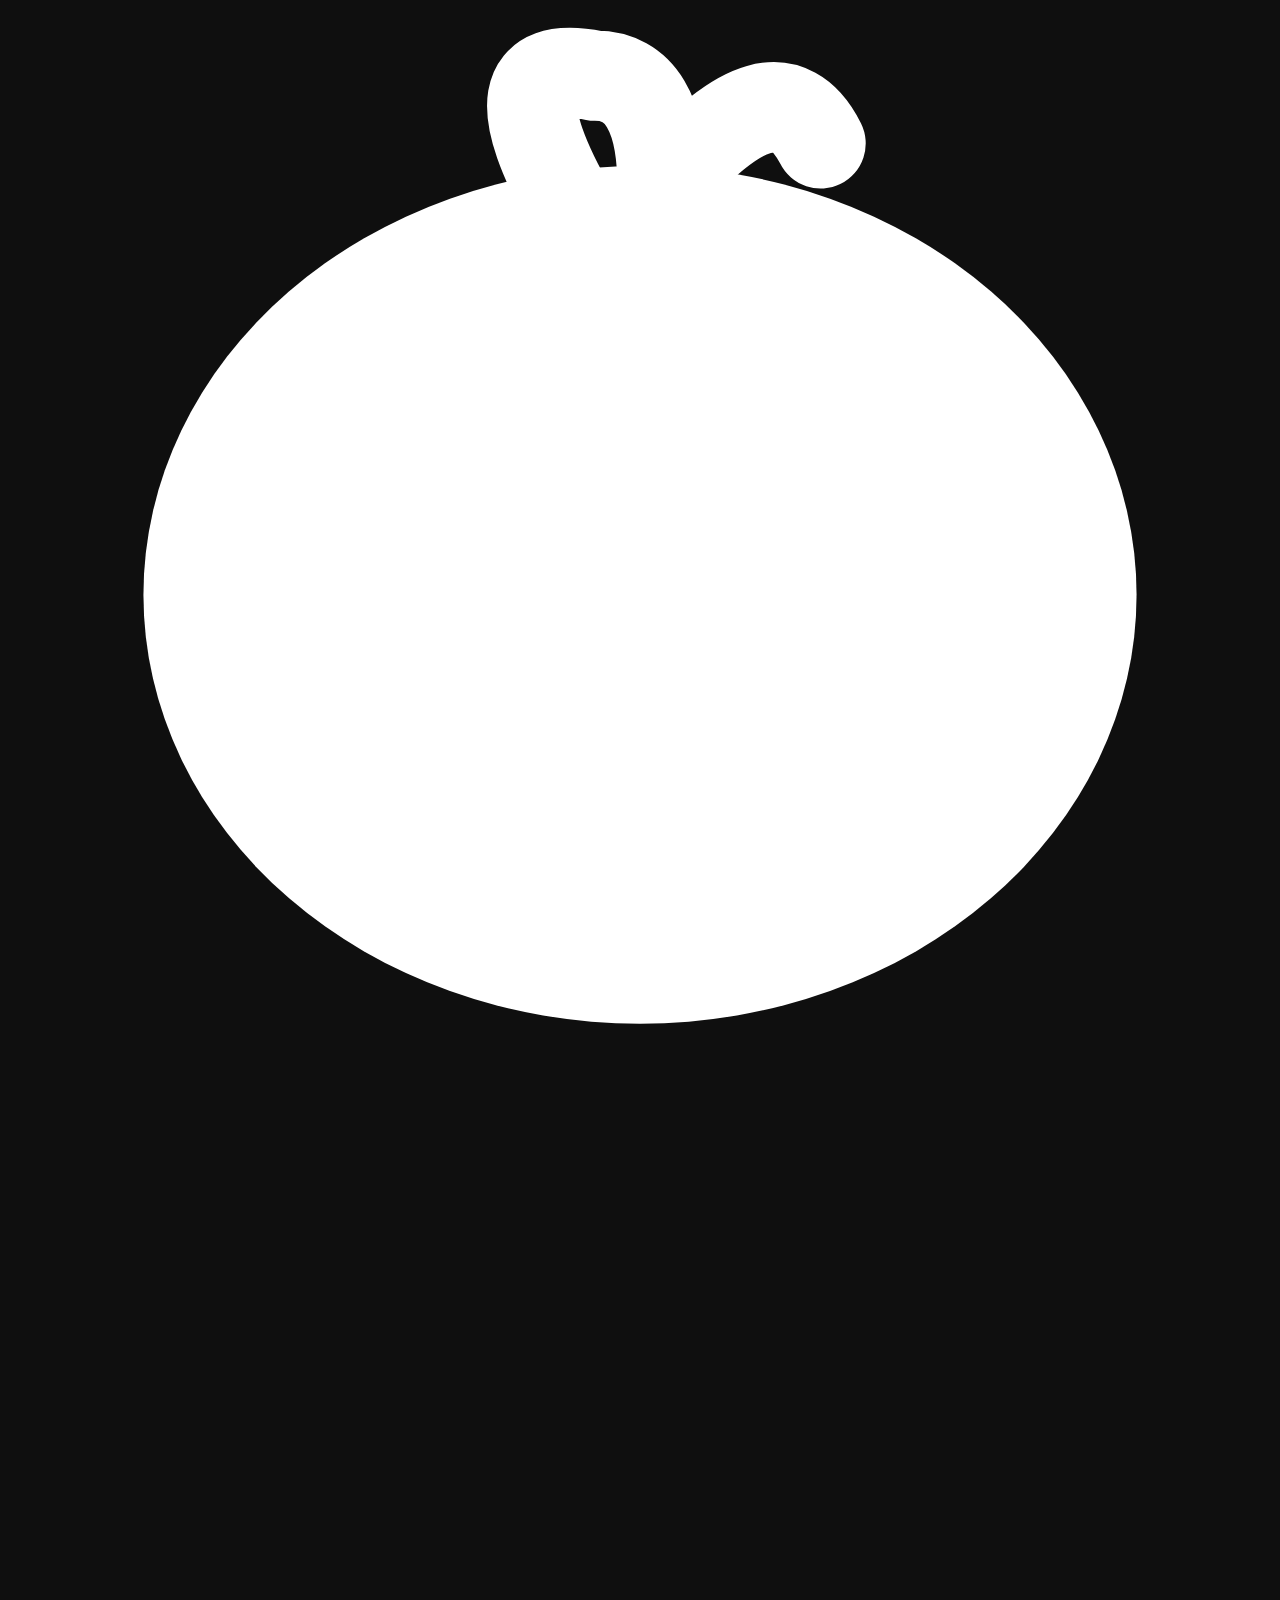
==== frontend-dist/index.html @ 3b554aa4 "Update index.html" ====
<!doctype html><html lang=""><head><meta charset="utf-8"><meta http-equiv="X-UA-Compatible" content="IE=edge"><meta name="viewport" content="width=device-width,initial-scale=1,maximum-scale=1,user-scalable=no,viewport-fit=cover"><script data-cfasync="false">(() => {
      const root = document.documentElement;
      let cached = {};
      try { cached = JSON.parse(localStorage.getItem('vuex') || '{}') || {}; } catch {}
      const hour = new Date().getHours();
      const dark = cached.cusDarkMode && typeof cached.useDarkMode === 'boolean'
        ? cached.useDarkMode
        : matchMedia('(prefers-color-scheme: dark)').matches || hour >= 22 || hour < 6;
      root.classList.add('entry-loading');
      root.classList.toggle('dark', dark);
      // 配置请求与应用资源并行，标题不必等主应用启动后才出现。
      const configReady = fetch('/api/userConfig', { credentials: 'same-origin' })
        .then(response => response.ok ? response.json() : null)
        .catch(() => null);
      window.__siteEntryBootstrap = { config: cached.userConfig, configReady };
    })();</script><style>html.entry-loading { background: #f5f5f7; }
    html.entry-loading.dark { background: #0f0f0f; color-scheme: dark; }</style><link rel="preload" href="/entry/entry-loader.c76da827.js" as="script"><link rel="icon" href="/static/media/logo.png"><link rel="apple-touch-icon" href="/static/media/logo.png"><link rel="mask-icon" href="/static/media/logo.png" color="#f4b400"><link rel="preload" href="/fonts/Pacifico-Regular.dc63ac94.woff2" as="font" type="font/woff2" crossorigin><meta name="description" content="Sanyue ImgHub - A modern file hosting platform"><meta name="keywords" content="Sanyue, ImgHub, file hosting, image hosting, cloud storage"><meta name="author" content="SanyueQi"><title>Sanyue ImgHub</title><link rel="stylesheet" href="/entry/entry-loader.f41470d3.css"><link rel="stylesheet" href="/css/chunk-vendors.c8a4c1c7.css"><link rel="stylesheet" href="/css/app.7127532f.css">
      <link rel="stylesheet" href="/custom/rainroom.css"><script data-cfasync="false" defer="defer" src="/js/chunk-vendors.afbfd4cf.js"></script><script data-cfasync="false" defer="defer" src="/js/app.b6b1d908.js"></script></head><body><noscript><style>#entry-loader { display: none; }</style><strong>We're sorry but sanyue_imghub doesn't work properly without JavaScript enabled. Please enable it to continue.</strong></noscript><div id="entry-loader" role="status" aria-live="polite" aria-label="Loading"><div class="entry-loader-content"><div class="entry-loader-name" aria-hidden="true"></div><div class="entry-loader-progress" aria-hidden="true"><div class="entry-loader-duck-travel"><div class="entry-loader-duck"><svg class="entry-duck-head" viewBox="0 0 56 48" fill="none"><path d="M25 9Q21 2 26 3Q29 3 29 8M29 8Q34 2 36 6" stroke="currentColor" stroke-width="4" stroke-linecap="round"/><ellipse cx="28" cy="26" rx="22" ry="19" fill="currentColor"/><path d="M15 17Q18 12 24 12" stroke="#fff" stroke-width="3" stroke-linecap="round" opacity="0.22"/><ellipse cx="19.5" cy="25" rx="2" ry="2.7" fill="var(--entry-duck-eye)"/><ellipse cx="36.5" cy="25" rx="2" ry="2.7" fill="var(--entry-duck-eye)"/><g fill="#fff" opacity="0.9"><circle cx="19" cy="24" r="0.7"/><circle cx="36" cy="24" r="0.7"/></g><g fill="var(--entry-duck-cheek)" opacity="0.65"><ellipse cx="14.5" cy="31" rx="3.8" ry="2.4"/><ellipse cx="41.5" cy="31" rx="3.8" ry="2.4"/></g><ellipse cx="28" cy="33" rx="7.5" ry="4.3" fill="var(--entry-duck-beak)"/><path d="M23 33Q28 35 33 33" stroke="var(--entry-duck-mouth)" stroke-width="1.2" stroke-linecap="round"/></svg> <svg class="entry-duck-ripples" viewBox="0 0 56 48" fill="none" stroke="var(--entry-accent)" stroke-width="1" stroke-linecap="round"><path d="M5 46H12M22 47H34M44 46H51"/></svg></div><div class="entry-loader-bar"></div></div><div class="entry-loader-track"></div></div></div></div><div id="app" inert></div><script data-cfasync="false" src="/entry/entry-loader.c76da827.js"></script>
    <script src="/custom/rainroom.js"></script>
    </body></html>
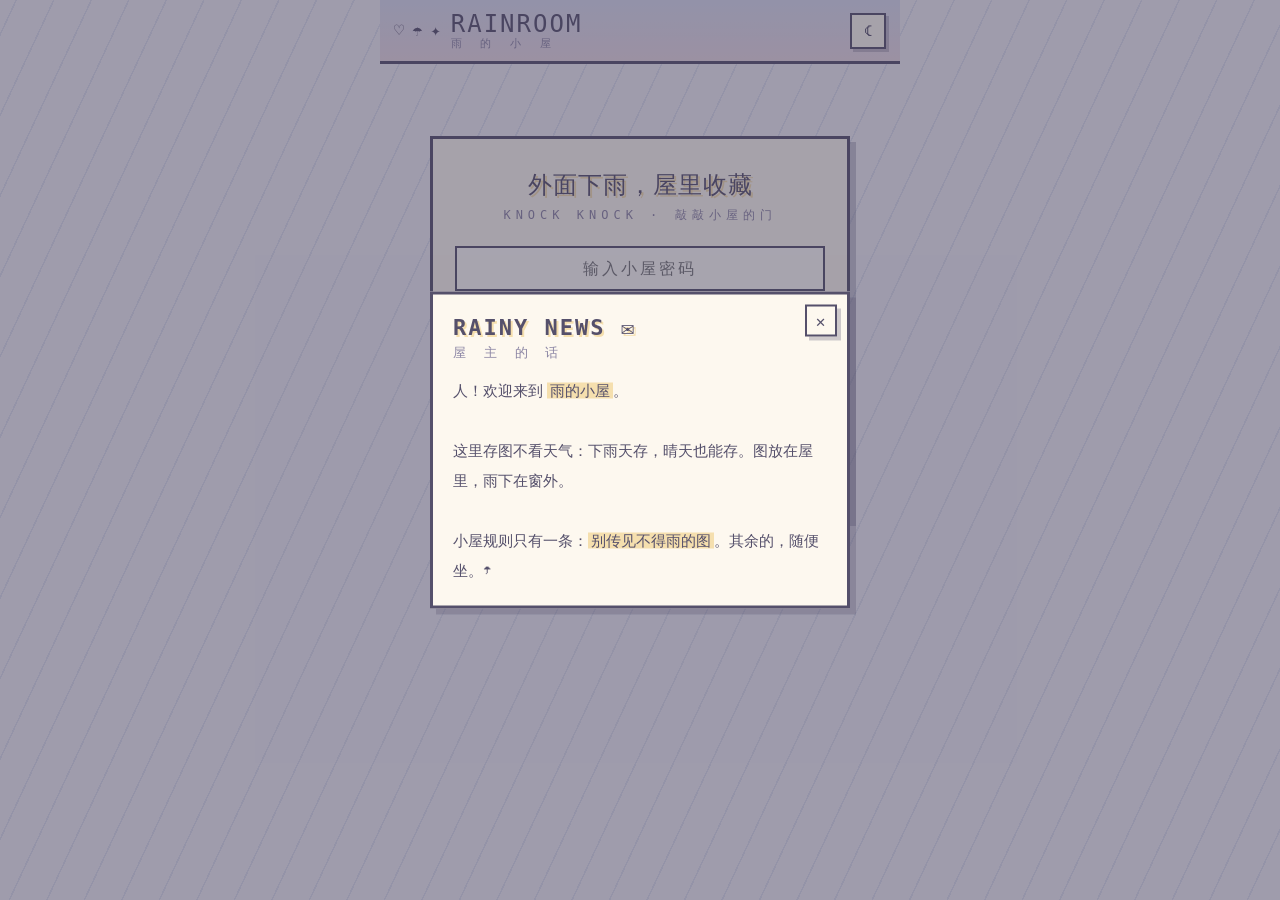
==== commit 0ccaefc4: "Update index.html" ====
--- a/frontend-dist/index.html
+++ b/frontend-dist/index.html
@@ -1,20 +1,410 @@
-<!doctype html><html lang=""><head><meta charset="utf-8"><meta http-equiv="X-UA-Compatible" content="IE=edge"><meta name="viewport" content="width=device-width,initial-scale=1,maximum-scale=1,user-scalable=no,viewport-fit=cover"><script data-cfasync="false">(() => {
-      const root = document.documentElement;
-      let cached = {};
-      try { cached = JSON.parse(localStorage.getItem('vuex') || '{}') || {}; } catch {}
-      const hour = new Date().getHours();
-      const dark = cached.cusDarkMode && typeof cached.useDarkMode === 'boolean'
-        ? cached.useDarkMode
-        : matchMedia('(prefers-color-scheme: dark)').matches || hour >= 22 || hour < 6;
-      root.classList.add('entry-loading');
-      root.classList.toggle('dark', dark);
-      // 配置请求与应用资源并行，标题不必等主应用启动后才出现。
-      const configReady = fetch('/api/userConfig', { credentials: 'same-origin' })
-        .then(response => response.ok ? response.json() : null)
-        .catch(() => null);
-      window.__siteEntryBootstrap = { config: cached.userConfig, configReady };
-    })();</script><style>html.entry-loading { background: #f5f5f7; }
-    html.entry-loading.dark { background: #0f0f0f; color-scheme: dark; }</style><link rel="preload" href="/entry/entry-loader.c76da827.js" as="script"><link rel="icon" href="/static/media/logo.png"><link rel="apple-touch-icon" href="/static/media/logo.png"><link rel="mask-icon" href="/static/media/logo.png" color="#f4b400"><link rel="preload" href="/fonts/Pacifico-Regular.dc63ac94.woff2" as="font" type="font/woff2" crossorigin><meta name="description" content="Sanyue ImgHub - A modern file hosting platform"><meta name="keywords" content="Sanyue, ImgHub, file hosting, image hosting, cloud storage"><meta name="author" content="SanyueQi"><title>Sanyue ImgHub</title><link rel="stylesheet" href="/entry/entry-loader.f41470d3.css"><link rel="stylesheet" href="/css/chunk-vendors.c8a4c1c7.css"><link rel="stylesheet" href="/css/app.7127532f.css">
-      <link rel="stylesheet" href="/custom/rainroom.css"><script data-cfasync="false" defer="defer" src="/js/chunk-vendors.afbfd4cf.js"></script><script data-cfasync="false" defer="defer" src="/js/app.b6b1d908.js"></script></head><body><noscript><style>#entry-loader { display: none; }</style><strong>We're sorry but sanyue_imghub doesn't work properly without JavaScript enabled. Please enable it to continue.</strong></noscript><div id="entry-loader" role="status" aria-live="polite" aria-label="Loading"><div class="entry-loader-content"><div class="entry-loader-name" aria-hidden="true"></div><div class="entry-loader-progress" aria-hidden="true"><div class="entry-loader-duck-travel"><div class="entry-loader-duck"><svg class="entry-duck-head" viewBox="0 0 56 48" fill="none"><path d="M25 9Q21 2 26 3Q29 3 29 8M29 8Q34 2 36 6" stroke="currentColor" stroke-width="4" stroke-linecap="round"/><ellipse cx="28" cy="26" rx="22" ry="19" fill="currentColor"/><path d="M15 17Q18 12 24 12" stroke="#fff" stroke-width="3" stroke-linecap="round" opacity="0.22"/><ellipse cx="19.5" cy="25" rx="2" ry="2.7" fill="var(--entry-duck-eye)"/><ellipse cx="36.5" cy="25" rx="2" ry="2.7" fill="var(--entry-duck-eye)"/><g fill="#fff" opacity="0.9"><circle cx="19" cy="24" r="0.7"/><circle cx="36" cy="24" r="0.7"/></g><g fill="var(--entry-duck-cheek)" opacity="0.65"><ellipse cx="14.5" cy="31" rx="3.8" ry="2.4"/><ellipse cx="41.5" cy="31" rx="3.8" ry="2.4"/></g><ellipse cx="28" cy="33" rx="7.5" ry="4.3" fill="var(--entry-duck-beak)"/><path d="M23 33Q28 35 33 33" stroke="var(--entry-duck-mouth)" stroke-width="1.2" stroke-linecap="round"/></svg> <svg class="entry-duck-ripples" viewBox="0 0 56 48" fill="none" stroke="var(--entry-accent)" stroke-width="1" stroke-linecap="round"><path d="M5 46H12M22 47H34M44 46H51"/></svg></div><div class="entry-loader-bar"></div></div><div class="entry-loader-track"></div></div></div></div><div id="app" inert></div><script data-cfasync="false" src="/entry/entry-loader.c76da827.js"></script>
-    <script src="/custom/rainroom.js"></script>
-    </body></html>
+<!DOCTYPE html>
+<html lang="zh-CN">
+<head>
+<meta charset="UTF-8">
+<meta name="viewport" content="width=device-width,initial-scale=1,maximum-scale=1,user-scalable=no,viewport-fit=cover">
+<title>RAINROOM · 雨的小屋</title>
+<style>
+/* ============ RAINROOM 像素设计系统（与 rainroom.css 同源） ============ */
+:root{
+  --bg:#efedf4; --card:#fdf8ef; --ink:#55506b; --ink-soft:#8a84a3;
+  --rain:#aebcd8; --blue:#9db8dd; --blue-deep:#7d9cc9;
+  --pink:#e8b4c4; --yellow:#f5dfae; --mint:#b5d4c4;
+  --shadow:rgba(85,80,107,.28);
+}
+body.dark{
+  --bg:#3a3752; --card:#4c4867; --ink:#d8d3ea; --ink-soft:#9c96b8;
+  --rain:#6f7ba0; --blue:#5f7dae; --blue-deep:#4d6a96;
+  --pink:#a97e90; --yellow:#a89260; --mint:#6f9484;
+  --shadow:rgba(20,18,35,.55);
+}
+*{margin:0;padding:0;box-sizing:border-box;-webkit-tap-highlight-color:transparent}
+body{
+  font-family:ui-monospace,SFMono-Regular,Menlo,Consolas,"VT323",monospace;
+  background:var(--bg);color:var(--ink);min-height:100vh;padding-bottom:70px;
+  transition:background .25s;
+}
+body::before{
+  content:"";position:fixed;inset:0;pointer-events:none;z-index:0;
+  background:repeating-linear-gradient(115deg,transparent 0 14px,var(--rain) 14px 15.5px,transparent 15.5px 34px);
+  opacity:.30;
+}
+.wrap{position:relative;z-index:1;max-width:520px;margin:0 auto;padding:0 14px}
+.pcard{background:var(--card);border:3px solid var(--ink);box-shadow:6px 6px 0 var(--shadow);border-radius:0}
+.pbtn{
+  font:inherit;font-size:16px;color:var(--ink);background:var(--card);
+  border:2.5px solid var(--ink);box-shadow:4px 4px 0 var(--shadow);
+  padding:10px 16px;border-radius:0;cursor:pointer;user-select:none;letter-spacing:1px;
+}
+.pbtn:active{transform:translate(4px,4px);box-shadow:0 0 0 var(--shadow)}
+.pbtn.blue{background:var(--blue)} .pbtn.pink{background:var(--pink)}
+.pbtn.yellow{background:var(--yellow)} .pbtn.mint{background:var(--mint)}
+.pbtn:disabled{opacity:.55;cursor:not-allowed}
+input.pbtn,textarea{font:inherit}
+.pin{
+  width:100%;font:inherit;font-size:16px;padding:11px 14px;color:var(--ink);
+  background:#fffdf8;border:2.5px solid var(--ink);border-radius:0;outline:none;
+}
+body.dark .pin{background:#3f3c58}
+.pin:focus{box-shadow:4px 4px 0 var(--shadow)}
+h1,h2{font-weight:400;letter-spacing:1px}
+.serif{font-family:"Songti SC","Noto Serif SC",serif}
+.hidden{display:none !important}
+a{color:var(--blue-deep);text-decoration:none}
+
+/* ============ 顶栏 ============ */
+.topbar{
+  position:sticky;top:0;z-index:50;margin:0 -14px 16px;padding:12px 14px;
+  background:linear-gradient(180deg,#d9dcee,#e9d9e2);
+  border-bottom:3px solid var(--ink);
+  display:flex;align-items:center;gap:10px;
+}
+body.dark .topbar{background:linear-gradient(180deg,#45416a,#3a3752)}
+.sq{display:flex;gap:8px;align-items:center;font-size:17px;line-height:1}
+.sq span{display:inline-block}
+.brand{flex:1;font-size:24px;letter-spacing:2px;line-height:1}
+.brand small{display:block;font-size:11px;letter-spacing:6px;color:var(--ink-soft);margin-top:2px}
+.iconbtn{
+  width:36px;height:36px;background:var(--card);border:2.5px solid var(--ink);
+  box-shadow:3px 3px 0 var(--shadow);display:flex;align-items:center;justify-content:center;
+  font-size:17px;cursor:pointer;user-select:none;color:var(--ink);padding:0;
+}
+
+/* ============ Hero ============ */
+.hero{
+  position:relative;overflow:hidden;padding:26px 20px 22px;margin-bottom:22px;
+  background:
+    radial-gradient(var(--rain) 2.2px,transparent 2.6px) 0 0/18px 18px,
+    radial-gradient(var(--rain) 1.4px,transparent 1.8px) 9px 9px/18px 18px,
+    var(--card);
+  border:3px solid var(--ink);box-shadow:8px 8px 0 var(--shadow);
+}
+.hero .tag{font-size:13px;letter-spacing:4px;color:var(--ink-soft);margin-bottom:10px}
+.hero h1{font-size:clamp(30px,8vw,42px);line-height:1.1;text-shadow:3px 3px 0 var(--pink);margin-bottom:12px}
+.hero .cn{font-size:16px;line-height:2;margin-bottom:16px}
+.hero .chips{display:flex;gap:10px;flex-wrap:wrap}
+.hero .chip{font-size:14px;padding:5px 12px;background:var(--card);border:2.5px solid var(--ink);box-shadow:3px 3px 0 var(--shadow)}
+.hero .chip.m{background:var(--mint)} .hero .chip.p{background:var(--pink)} .hero .chip.y{background:var(--yellow)}
+.deco{position:absolute;pointer-events:none;opacity:.9}
+.d1{top:12px;right:16px;font-size:22px;display:inline-block;animation:sway 3.2s ease-in-out infinite}
+.d2{bottom:12px;right:48px;font-size:20px}
+@keyframes sway{0%,100%{transform:rotate(-8deg)}50%{transform:rotate(8deg)}}
+
+/* ============ 门（密码登录） ============ */
+.gate{max-width:420px;margin:8vh auto 0;padding:30px 22px;text-align:center;position:relative}
+.gate h2{font-size:24px;margin-bottom:6px;text-shadow:2px 2px 0 var(--yellow)}
+.gate .sub{font-size:12px;letter-spacing:5px;color:var(--ink-soft);margin-bottom:22px}
+.gate .pin{text-align:center;margin-bottom:14px;letter-spacing:3px}
+.gate .err{color:#c0657a;font-size:13px;margin-top:10px;min-height:18px}
+.gate .shake{animation:shake .4s}
+@keyframes shake{0%,100%{transform:translateX(0)}25%{transform:translateX(-8px)}75%{transform:translateX(8px)}}
+.gate .note{margin-top:20px;font-size:13px;color:var(--ink-soft)}
+
+/* ============ 上传区 ============ */
+.drop{
+  border:3px dashed var(--ink);padding:28px 14px;text-align:center;
+  margin-bottom:18px;transition:background .15s;
+}
+.dragging{background:rgba(157,184,221,.18)}
+.drop h2{font-size:22px;letter-spacing:2px;margin-bottom:6px}
+.drop .tip{font-size:14px;color:var(--ink-soft);margin-bottom:16px}
+.drop .pbtn{width:70%;font-size:18px;padding:12px}
+
+/* ============ 结果列表 ============ */
+.item{margin-bottom:16px;padding:14px}
+.item .row{display:flex;gap:12px;align-items:flex-start}
+.item img{width:72px;height:72px;object-fit:cover;border:2.5px solid var(--ink);background:var(--bg);flex:none}
+.item .meta{flex:1;min-width:0}
+.item .name{font-size:13px;word-break:break-all;margin-bottom:4px;color:var(--ink-soft)}
+.item .url{font-size:13px;word-break:break-all;background:var(--bg);border:2px solid var(--ink);padding:6px 8px;margin-bottom:8px;user-select:all}
+.item .btns{display:flex;gap:8px;flex-wrap:wrap}
+.item .btns .pbtn{font-size:13px;padding:6px 10px;box-shadow:3px 3px 0 var(--shadow)}
+.bar{height:14px;border:2.5px solid var(--ink);background:var(--card);margin-top:10px;position:relative;overflow:hidden}
+.bar i{position:absolute;inset:0;width:0%;background:var(--blue);transition:width .2s}
+.item .stat{font-size:12px;color:var(--ink-soft);margin-top:6px}
+
+/* ============ 底栏 ============ */
+.tabs{position:fixed;left:0;right:0;bottom:0;z-index:50;background:var(--card);border-top:3px solid var(--ink);display:flex}
+.tab{flex:1;padding:10px 0 12px;text-align:center;font-size:15px;letter-spacing:2px;cursor:pointer;user-select:none}
+.tab .ic{display:block;font-size:19px;margin-bottom:2px}
+.tab.on{background:var(--mint);box-shadow:inset 0 0 0 3px var(--ink)}
+.foot{text-align:center;font-size:12px;color:var(--ink-soft);padding:18px 0 8px;letter-spacing:2px}
+@media (max-width:360px){.item .btns .pbtn{font-size:12px;padding:5px 8px}}
+/* 公告弹窗 */
+.mask2{position:fixed;inset:0;background:rgba(60,56,86,.45);z-index:98;display:none}
+.mask2.show{display:block}
+.news{
+  position:fixed;left:50%;top:50%;transform:translate(-50%,-50%);z-index:99;
+  width:min(420px,88vw);max-height:76vh;overflow:auto;text-align:left;
+  padding:20px;display:none;
+}
+.news.show{display:block}
+.news h3{font-size:22px;letter-spacing:2px;margin-bottom:4px;text-shadow:2px 2px 0 var(--yellow)}
+.news .sub{font-size:13px;letter-spacing:5px;color:var(--ink-soft);margin-bottom:14px}
+.news .body{font-family:"Songti SC","Noto Serif SC",serif;font-size:15px;line-height:2}
+.news .body em{font-style:normal;background:var(--yellow);padding:0 3px}
+.news .x{position:absolute;top:10px;right:10px;width:32px;height:32px;padding:0;font-size:16px}
+</style>
+</head>
+<body>
+
+<div class="wrap">
+
+  <!-- 顶栏 -->
+  <div class="topbar">
+    <div class="sq"><span>♡</span><span>☂</span><span>✦</span></div>
+    <div class="brand">RAINROOM<small>雨 的 小 屋</small></div>
+    <button class="iconbtn" id="themeBtn" title="切换主题">☾</button>
+  </div>
+
+  <!-- 门 -->
+  <div class="gate pcard" id="gate">
+    <h2>外面下雨，屋里收藏</h2>
+    <div class="sub">KNOCK KNOCK · 敲敲小屋的门</div>
+    <input class="pin" id="pwd" type="password" placeholder="输入小屋密码" autocomplete="current-password">
+    <button class="pbtn blue" id="loginBtn" style="width:100%;font-size:18px;padding:12px">进屋 →</button>
+    <div class="err" id="err"></div>
+    <div class="note"><em style="font-style:italic">Rain keeps time on the window;<br>the room keeps your pictures.</em></div>
+    <button class="pbtn" id="demoBtn" style="margin-top:14px;font-size:13px;padding:8px 14px;opacity:.75">不进屋，门口逛逛（演示）</button>
+  </div>
+
+  <!-- 屋里 -->
+  <div id="home" class="hidden">
+
+    <div class="hero">
+      <span class="deco d1">☂</span><span class="deco d2">☁</span>
+      <div class="tag">♡ WELCOME TO MY RAINY ROOM ♡</div>
+      <h1>IT'S RAINING,<br>COME IN.</h1>
+      <p class="cn serif">外面下雨，屋里收藏。<br>把喜欢的图，好好放进房间。</p>
+      <div class="chips">
+        <span class="chip m">✿ 永久保存</span>
+        <span class="chip p">✦ 原图上传</span>
+        <span class="chip y">♡ 专属相册</span>
+      </div>
+    </div>
+
+    <div class="drop pcard" id="drop">
+      <h2>DROP IMAGE HERE</h2>
+      <p class="tip serif">拖入图片，点击选择，或直接粘贴</p>
+      <button class="pbtn blue" id="pickBtn">选择文件</button>
+      <input type="file" id="file" multiple accept="image/*" class="hidden">
+      <div class="bar hidden" id="bar"><i></i></div>
+    </div>
+
+    <div id="list"></div>
+
+    <div class="foot">rainroom · 图放在屋里，雨下在窗外</div>
+  </div>
+</div>
+
+<div class="mask2" id="newsMask"></div>
+<div class="news pcard" id="news">
+  <button class="pbtn x" id="newsX">✕</button>
+  <h3>RAINY NEWS ✉</h3>
+  <div class="sub">屋 主 的 话</div>
+  <div class="body">
+    人！欢迎来到 <em>雨的小屋</em>。<br><br>
+    这里存图不看天气：下雨天存，晴天也能存。图放在屋里，雨下在窗外。<br><br>
+    小屋规则只有一条：<em>别传见不得雨的图</em>。其余的，随便坐。☂
+  </div>
+</div>
+
+<!-- 底部 Tab -->
+<div class="tabs hidden" id="tabs">
+  <div class="tab on"><span class="ic">✦</span>上传</div>
+  <div class="tab" onclick="location.href='gallery.html'"><span class="ic">▦</span>图库</div>
+  <div class="tab" data-soon="工具间"><span class="ic">✂</span>工具间</div>
+  <div class="tab" data-soon="关于"><span class="ic">☰</span>关于</div>
+</div>
+<div id="toast" style="position:fixed;left:50%;bottom:84px;transform:translateX(-50%);z-index:99;background:var(--card);border:2.5px solid var(--ink);box-shadow:4px 4px 0 var(--shadow);padding:10px 18px;font-size:14px;display:none;white-space:nowrap"></div>
+
+<script>
+/* ================== 配置 ================== */
+var API = '';            // 同域部署时留空；本地调试可填 'https://cloudflare-imgbed-ago.pages.dev'
+var UP_CHANNEL = '';     // 上传渠道名，留空用图床默认渠道
+
+/* ================== 主题 ================== */
+var themeBtn = document.getElementById('themeBtn');
+function applyTheme(d){ document.body.classList.toggle('dark', d); themeBtn.textContent = d ? '☀' : '☾'; try{ localStorage.setItem('rr_theme', d?'1':'0'); }catch(e){} }
+try{ applyTheme(localStorage.getItem('rr_theme')==='1'); }catch(e){}
+themeBtn.onclick = function(){ applyTheme(!document.body.classList.contains('dark')); };
+
+/* ================== 进屋 ================== */
+var gate = document.getElementById('gate'), home = document.getElementById('home'),
+    tabs = document.getElementById('tabs'), pwd = document.getElementById('pwd'),
+    err = document.getElementById('err');
+
+function enter(){
+  gate.classList.add('hidden'); home.classList.remove('hidden'); tabs.classList.remove('hidden');
+}
+function fail(msg){
+  err.textContent = msg || '密码不对，再敲一次';
+  gate.classList.add('shake'); setTimeout(function(){ gate.classList.remove('shake'); }, 450);
+}
+function doLogin(){
+  var p = pwd.value.trim();
+  if(!p){ fail('先输入密码'); return; }
+  err.textContent = '开门中…';
+  fetch(API + '/api/auth/login', {
+    method:'POST',
+    headers:{'Content-Type':'application/json'},
+    credentials:'include',
+    body: JSON.stringify({authCode: p})
+  }).then(function(r){
+    if(r.ok){ err.textContent=''; enter(); }
+    else if(r.status===401){ fail('密码不对，再敲一次'); }
+    else if(r.status===404){ fail('演示模式：本地打开无法连图床'); }
+    else{ fail('门卡住了 ('+r.status+')，稍后再试'); }
+  }).catch(function(){ fail('连不上小屋（本地预览不能真登录，部署后即可）'); });
+}
+document.getElementById('loginBtn').onclick = doLogin;
+pwd.addEventListener('keydown', function(e){ if(e.key==='Enter') doLogin(); });
+document.getElementById('demoBtn').onclick = function(){ enter(); };
+
+/* ================== 上传 ================== */
+var drop = document.getElementById('drop'), fileInput = document.getElementById('file'),
+    pickBtn = document.getElementById('pickBtn'), bar = document.getElementById('bar'),
+    barFill = bar.querySelector('i'), list = document.getElementById('list');
+
+pickBtn.onclick = function(){ fileInput.click(); };
+fileInput.onchange = function(){ uploadAll(fileInput.files); fileInput.value=''; };
+
+['dragenter','dragover'].forEach(function(ev){ drop.addEventListener(ev, function(e){ e.preventDefault(); drop.classList.add('dragging'); }); });
+['dragleave','drop'].forEach(function(ev){ drop.addEventListener(ev, function(e){ e.preventDefault(); drop.classList.remove('dragging'); }); });
+drop.addEventListener('drop', function(e){ if(e.dataTransfer && e.dataTransfer.files.length) uploadAll(e.dataTransfer.files); });
+document.addEventListener('paste', function(e){
+  if(gate.classList.contains('hidden')===false) return;
+  var fs = (e.clipboardData && e.clipboardData.files) || [];
+  if(fs.length) uploadAll(fs);
+});
+
+function esc(s){ return String(s).replace(/[&<>"']/g, function(c){ return {'&':'&amp;','<':'&lt;','>':'&gt;','"':'&quot;',"'":'&#39;'}[c]; }); }
+
+function makeItem(file){
+  var el = document.createElement('div');
+  el.className = 'item pcard';
+  el.innerHTML =
+    '<div class="row">' +
+      '<img alt="">' +
+      '<div class="meta">' +
+        '<div class="name">' + esc(file.name) + '</div>' +
+        '<div class="url hidden"></div>' +
+        '<div class="btns hidden">' +
+          '<button class="pbtn blue" data-k="url">URL</button>' +
+          '<button class="pbtn mint" data-k="md">MD</button>' +
+          '<button class="pbtn yellow" data-k="html">HTML</button>' +
+        '</div>' +
+        '<div class="stat">排队中…</div>' +
+      '</div>' +
+    '</div>' +
+    '<div class="bar"><i></i></div>';
+  list.insertBefore(el, list.firstChild);
+  var url='';
+  try{ url = URL.createObjectURL(file); }catch(e){}
+  if(url) el.querySelector('img').src = url;
+  return el;
+}
+
+function uploadOne(file, onDone){
+  var el = makeItem(file);
+  var stat = el.querySelector('.stat'), fill = el.querySelector('.bar i'),
+      urlBox = el.querySelector('.url'), btns = el.querySelector('.btns');
+
+  var fd = new FormData();
+  fd.append('file', file);
+  var qs = '?serverCompress=0&uploadNameType=0&autoRetry=0&uploadFolder=';
+  if(UP_CHANNEL) qs += '&channelName=' + encodeURIComponent(UP_CHANNEL);
+
+  var xhr = new XMLHttpRequest();
+  xhr.open('POST', API + '/upload' + qs);
+  xhr.withCredentials = true;
+  xhr.upload.onprogress = function(e){
+    if(e.lengthComputable){
+      var p = Math.round(e.loaded/e.total*100);
+      fill.style.width = p + '%';
+      stat.textContent = '上传中 ' + p + '%';
+    } else { stat.textContent = '上传中…'; }
+  };
+  xhr.onload = function(){
+    if(xhr.status >= 200 && xhr.status < 300){
+      var d; try{ d = JSON.parse(xhr.responseText); }catch(e){ d = null; }
+      var rec = (d && (d.data || d)) || {};
+      var src = rec.src || rec.url || rec.fileUrl || '';
+      fill.style.width = '100%';
+      if(src){
+        if(src.charAt(0)==='/') src = location.origin + src;
+        stat.textContent = '✓ 已收好';
+        urlBox.textContent = src;
+        urlBox.classList.remove('hidden');
+        btns.classList.remove('hidden');
+        btns.querySelectorAll('.pbtn').forEach(function(b){
+          b.onclick = function(){
+            var k = b.getAttribute('data-k'), t = src;
+            if(k==='md') t = '!['+file.name+'](' + src + ')';
+            if(k==='html') t = '<img src="' + src + '" alt="' + esc(file.name) + '">';
+            copy(t, b);
+          };
+        });
+      } else {
+        stat.textContent = '✓ 已上传，但没解析出链接：' + xhr.responseText.slice(0,120);
+      }
+    } else {
+      stat.textContent = '✗ 失败 (' + xhr.status + ')：' + String(xhr.responseText||'').slice(0,80);
+    }
+    onDone();
+  };
+  xhr.onerror = function(){ stat.textContent = '✗ 网络错误'; onDone(); };
+  xhr.send(fd);
+}
+
+var queue = [], busy = false;
+function uploadAll(files){
+  for(var i=0;i<files.length;i++) queue.push(files[i]);
+  pump();
+}
+function pump(){
+  if(busy || !queue.length){ if(!queue.length){ bar.classList.add('hidden'); } return; }
+  busy = true;
+  bar.classList.remove('hidden');
+  var f = queue.shift();
+  uploadOne(f, function(){ busy=false; barFill.style.width='0%'; pump(); });
+}
+
+function copy(t, btn){  var done = function(){ var o=btn.textContent; btn.textContent='✓ 已复制'; setTimeout(function(){ btn.textContent=o; },1200); };
+  if(navigator.clipboard && navigator.clipboard.writeText){
+    navigator.clipboard.writeText(t).then(done).catch(function(){ legacy(); });
+  } else legacy();
+  function legacy(){
+    var ta = document.createElement('textarea');
+    ta.value = t; document.body.appendChild(ta); ta.select();
+    try{ document.execCommand('copy'); }catch(e){}
+    ta.remove(); done();
+  }
+}
+
+/* 公告（每天第一次进屋时弹一次） */
+var newsMask = document.getElementById('newsMask'), news = document.getElementById('news');
+function closeNews(){
+  newsMask.classList.remove('show'); news.classList.remove('show');
+  try{ localStorage.setItem('rr_news', new Date().toISOString().slice(0,10)); }catch(e){}
+}
+document.getElementById('newsX').onclick = closeNews;
+newsMask.onclick = closeNews;
+setTimeout(function(){
+  try{ if(localStorage.getItem('rr_news') === new Date().toISOString().slice(0,10)) return; }catch(e){}
+  newsMask.classList.add('show'); news.classList.add('show');
+}, 800);
+
+/* 未开放房间的提示 */
+var toast = document.getElementById('toast'), toastTimer = null;
+document.querySelectorAll('.tab[data-soon]').forEach(function(t){
+  t.onclick = function(){
+    toast.textContent = t.getAttribute('data-soon') + '还在刷漆，过两天再来 ♡';
+    toast.style.display = 'block';
+    clearTimeout(toastTimer);
+    toastTimer = setTimeout(function(){ toast.style.display = 'none'; }, 1800);
+  };
+});
+</script>
+</body>
+</html>
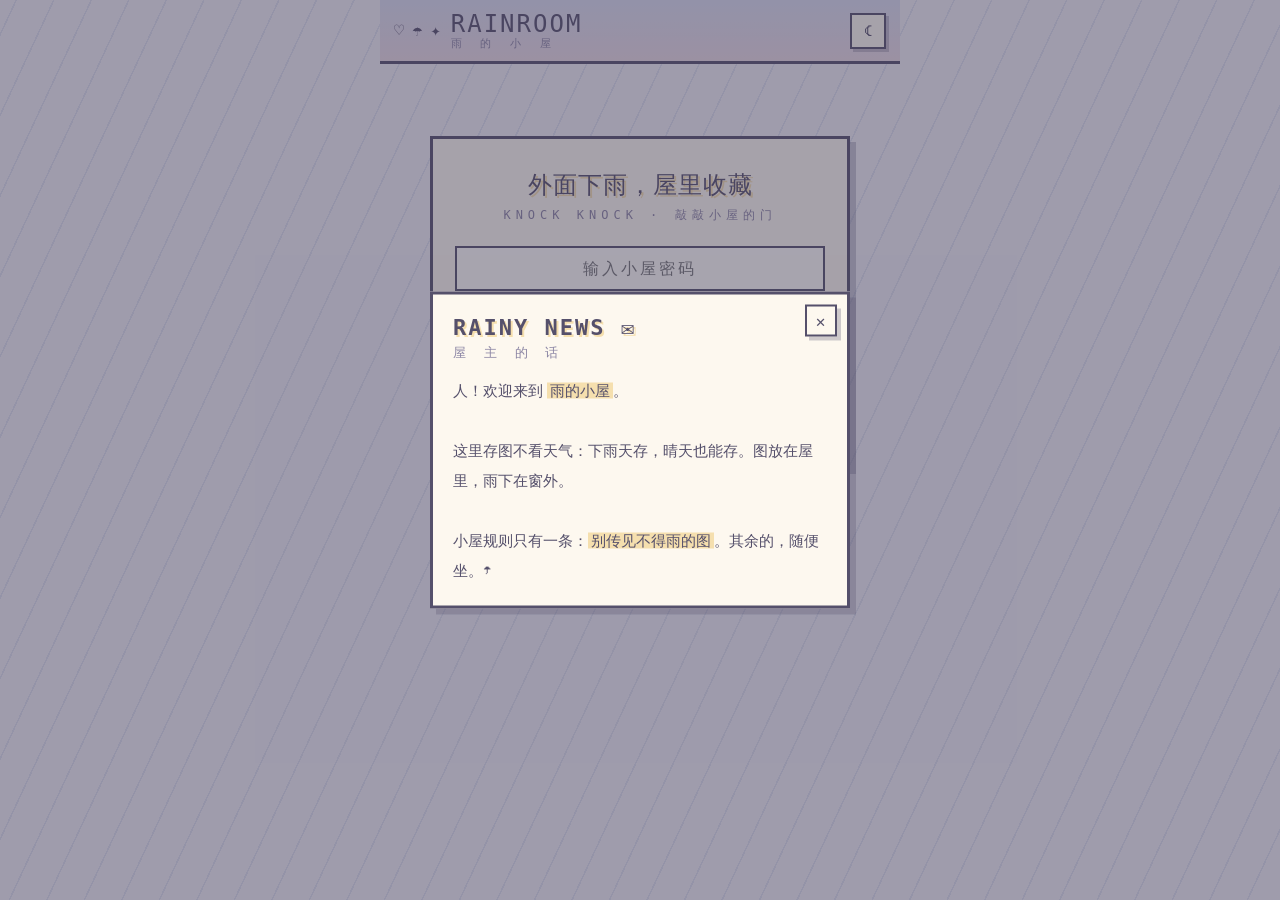
==== commit 4679d393: "Update index.html" ====
--- a/frontend-dist/index.html
+++ b/frontend-dist/index.html
@@ -165,7 +165,6 @@
     <button class="pbtn blue" id="loginBtn" style="width:100%;font-size:18px;padding:12px">进屋 →</button>
     <div class="err" id="err"></div>
     <div class="note"><em style="font-style:italic">Rain keeps time on the window;<br>the room keeps your pictures.</em></div>
-    <button class="pbtn" id="demoBtn" style="margin-top:14px;font-size:13px;padding:8px 14px;opacity:.75">不进屋，门口逛逛（演示）</button>
   </div>
 
   <!-- 屋里 -->
@@ -259,7 +258,6 @@
 }
 document.getElementById('loginBtn').onclick = doLogin;
 pwd.addEventListener('keydown', function(e){ if(e.key==='Enter') doLogin(); });
-document.getElementById('demoBtn').onclick = function(){ enter(); };
 
 /* ================== 上传 ================== */
 var drop = document.getElementById('drop'), fileInput = document.getElementById('file'),
